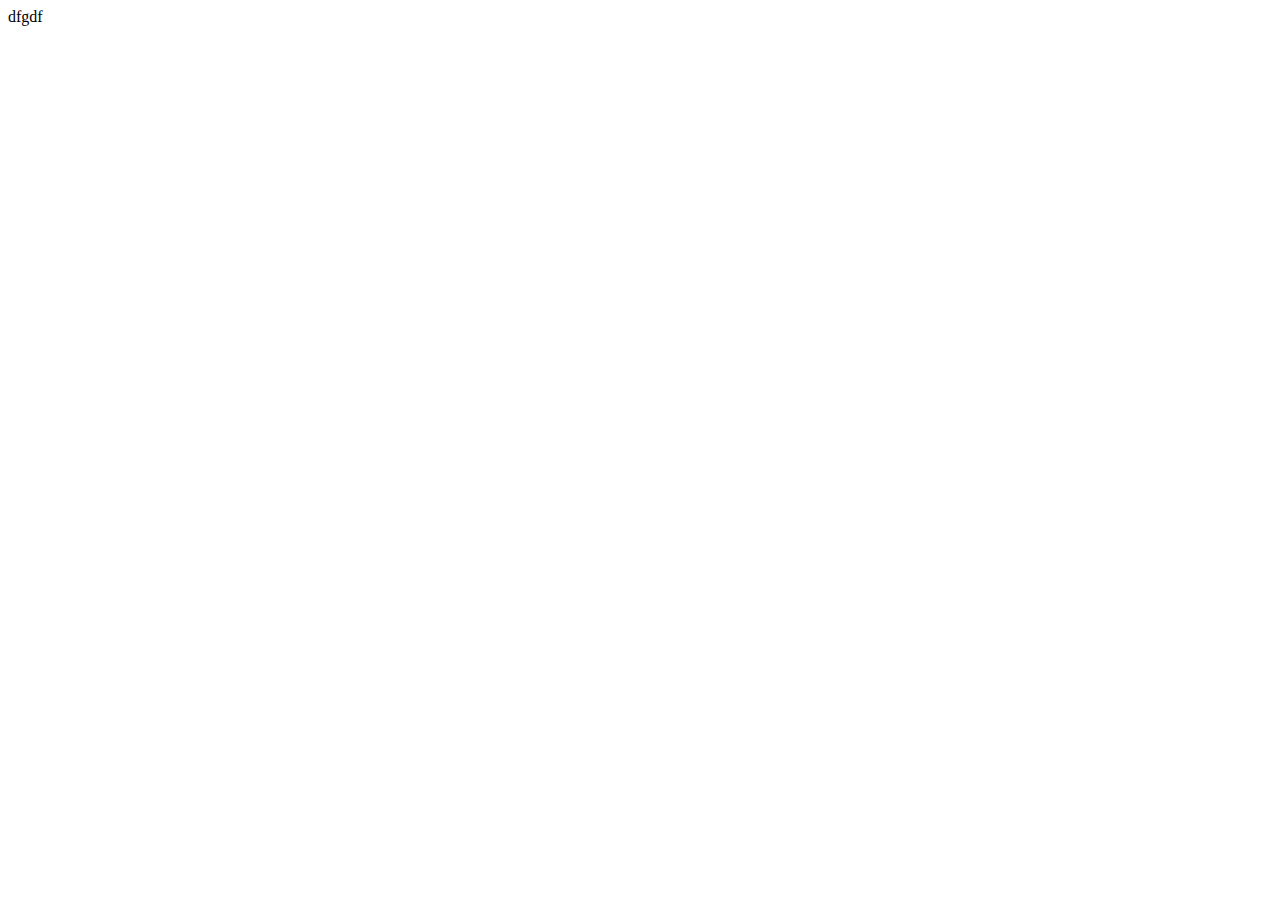
==== new.html @ bc81dcc1 "templating" ====
<!DOCTYPE html>
<!--[if lt IE 7]>      <html class="no-js lt-ie9 lt-ie8 lt-ie7"> <![endif]-->
<!--[if IE 7]>         <html class="no-js lt-ie9 lt-ie8"> <![endif]-->
<!--[if IE 8]>         <html class="no-js lt-ie9"> <![endif]-->
<!--[if gt IE 8]>      <html class="no-js"> <!--<![endif]-->
<html>
    <head>
        <meta charset="utf-8">
        <meta http-equiv="X-UA-Compatible" content="IE=edge">
        <title>weather test</title>
        <meta name="description" content="">
        <meta name="viewport" content="width=device-width, initial-scale=1">
        <link rel="stylesheet" href="">
    </head>
    <body>
        <div id="app-container">dfgdf
            <div id="location"></div>
        </div>
        <!--[if lt IE 7]>
            <p class="browsehappy">You are using an <strong>outdated</strong> browser. Please <a href="#">upgrade your browser</a> to improve your experience.</p>
        <![endif]-->
        
        <script src="" async defer></script>
    </body>
</html>
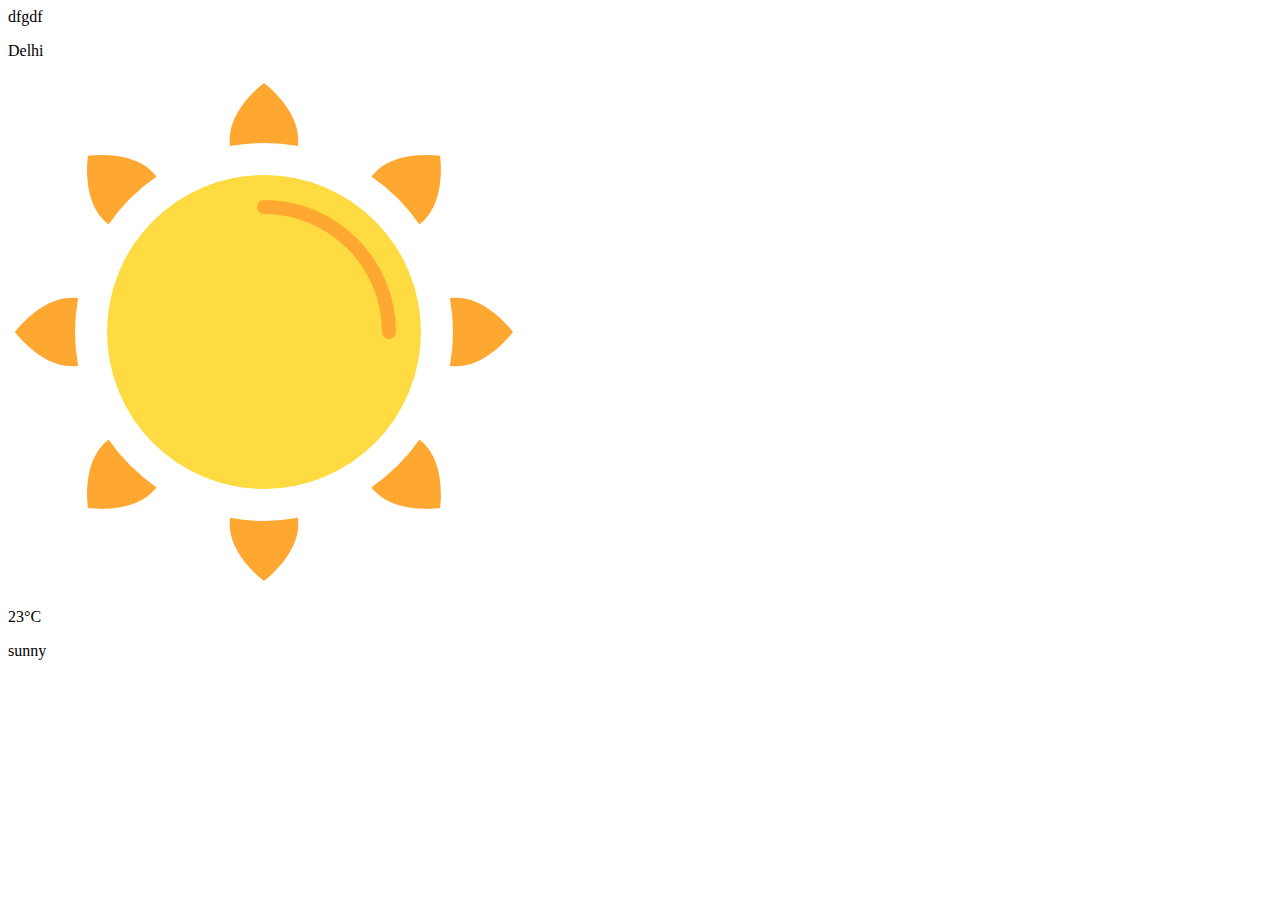
==== commit 41ec7984: "html part completed" ====
--- a/new.html
+++ b/new.html
@@ -10,11 +10,21 @@
         <title>weather test</title>
         <meta name="description" content="">
         <meta name="viewport" content="width=device-width, initial-scale=1">
-        <link rel="stylesheet" href="">
+        <link rel="stylesheet" href="newstyle.css">
     </head>
     <body>
         <div id="app-container">dfgdf
-            <div id="location"></div>
+            <div id="location">
+                <p>Delhi</p>
+            </div>
+            <div id="temp">
+                <img id="temp_icon" src="/assets/sun.svg" alt="">
+                <p><span id="temp-value">23</span><span id="temp-unit">&#176C</span></p>
+
+            </div>
+            <div id="climate"><p>sunny</p></div>
+
+            
         </div>
         <!--[if lt IE 7]>
             <p class="browsehappy">You are using an <strong>outdated</strong> browser. Please <a href="#">upgrade your browser</a> to improve your experience.</p>
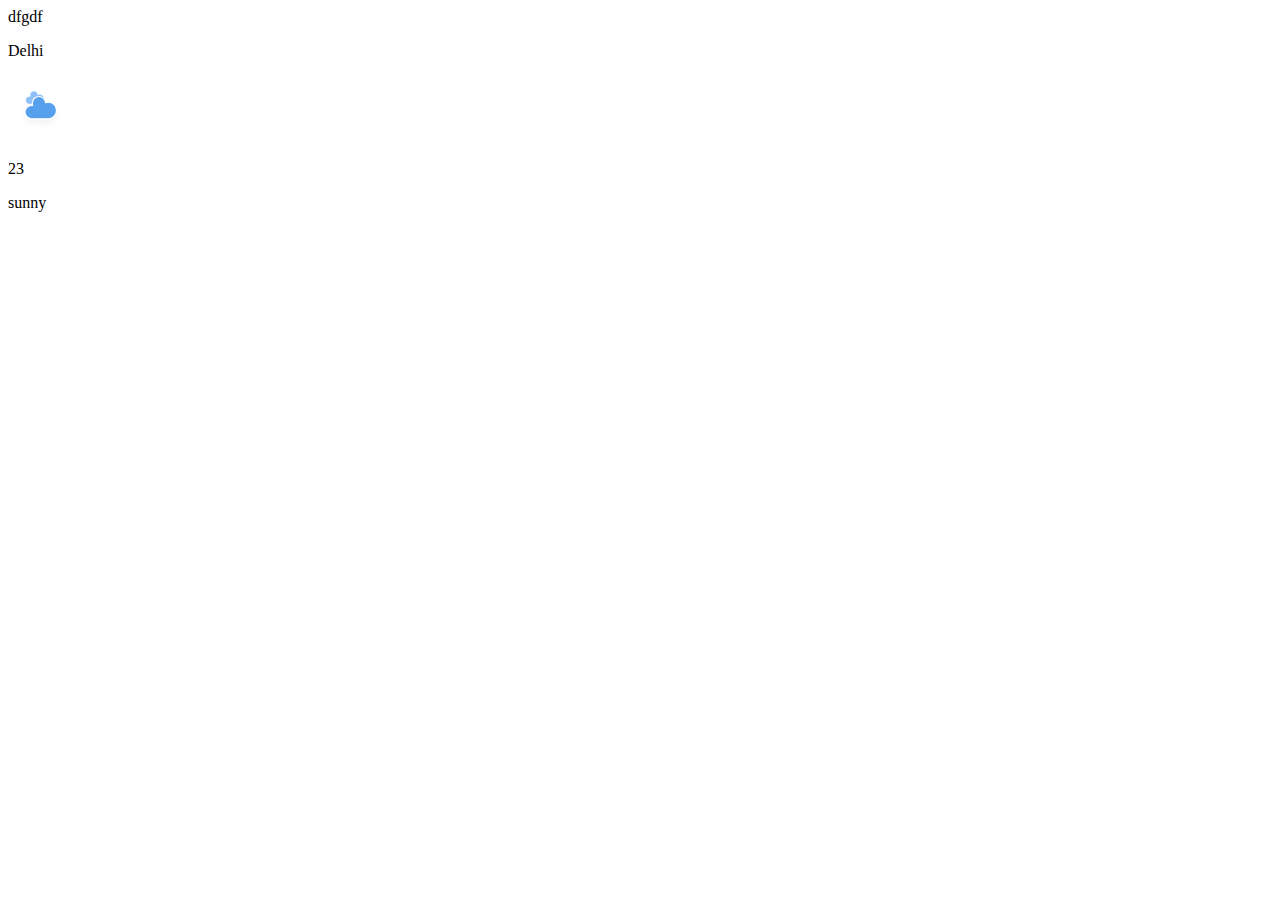
==== commit e56c6a4a: "almost fininshed" ====
--- a/new.html
+++ b/new.html
@@ -18,8 +18,8 @@
                 <p>Delhi</p>
             </div>
             <div id="temp">
-                <img id="temp_icon" src="/assets/sun.svg" alt="">
-                <p><span id="temp-value">23</span><span id="temp-unit">&#176C</span></p>
+                <img id="temp_icon" src="/assets/animated/cloudy.svg" alt="">
+                <p><span id="temp-value">23</span><span id="temp-unit">         </span></p>
 
             </div>
             <div id="climate"><p>sunny</p></div>
